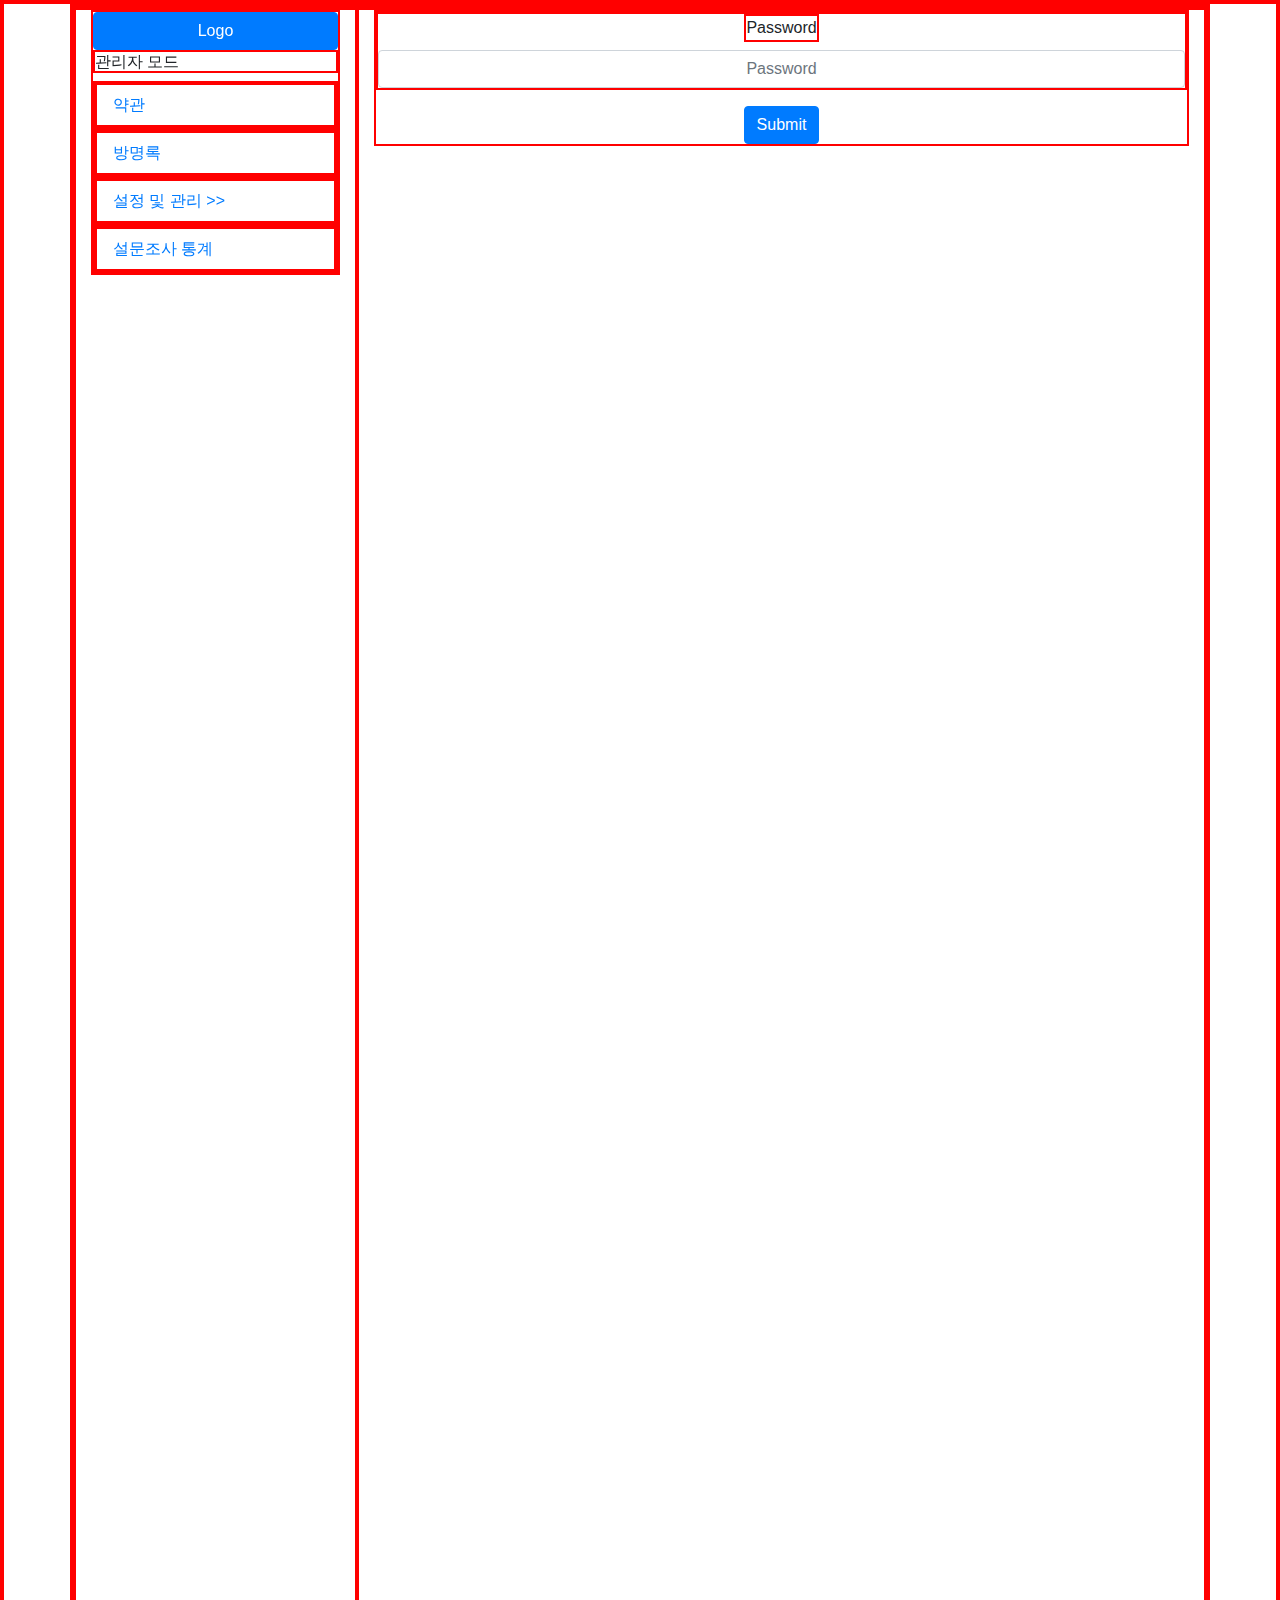
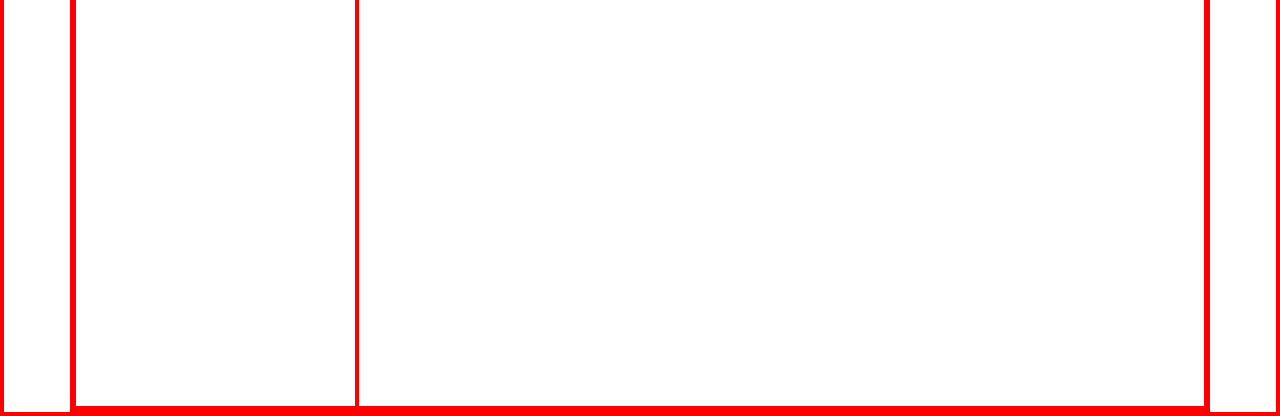
==== index.html @ 1a8ba3bc "기본 layout 구현" ====
<!doctype html>
<html lang="en">
  <head>
    <!-- Required meta tags -->
    <meta charset="utf-8">
    <meta name="viewport" content="width=device-width, initial-scale=1, shrink-to-fit=no">

    <!-- Bootstrap CSS -->
    <link rel="stylesheet" href="https://stackpath.bootstrapcdn.com/bootstrap/4.3.1/css/bootstrap.min.css" integrity="sha384-ggOyR0iXCbMQv3Xipma34MD+dH/1fQ784/j6cY/iJTQUOhcWr7x9JvoRxT2MZw1T" crossorigin="anonymous">
    <link rel="stylesheet" href="./index.css"/>

    <title>Hello, world!</title>
  </head>
  <body>
        <div class="container">
            <div class="row">
                <div class="col col-md-4 col-lg-3">
                    <ul class="nav flex-column sticky-top">
                        <a class="btn btn-primary" href="./index.html" role="button">Logo</a>
                        <h6>관리자 모드</h6>
                        <li class="nav-item">
                            <a class="nav-link" href="./index.html">약관</a>
                        </li>
                        <li class="nav-item">
                            <a class="nav-link" href="./guestbook.html">방명록</a>
                        </li>
                        <li class="nav-item">
                            <a class="nav-link" data-toggle="collapse" href="#NavCollapse" role="button" aria-expanded="false" aria-controls="NavCollapse">
                                설정 및 관리 >>
                            </a>
                            <div class="collapse" id="NavCollapse">
                                <div class="card card-body">
                                    <ul class="nav flex-column sticky-top">
                                        <li class="nav-item">
                                            <a class="nav-link" href="./main-screen-setting.html">메인화면 설정</a>
                                        </li>
                                        <li class="nav-item">
                                            <a class="nav-link" href="./term-setting.html">약관 관리</a>
                                        </li>
                                        <li class="nav-item">
                                            <a class="nav-link" href="./survey-setting.html">설문조사 관리</a>
                                        </li>
                                    </ul>
                                </div>
                            </div>
                        </li>
                        <li class="nav-item">
                            <a class="nav-link" href="#">설문조사 통계</a>
                        </li>
                    </ul>
                </div>

                <div class="col main text-center">
                    <form>
                        <div class="form-group">
                            <label for="InputPassword">Password</label>
                            <input type="password" class="form-control text-center" id="InputPassword" placeholder="Password">
                        </div>
                        <button type="submit" class="btn btn-primary">Submit</button>
                    </form>
                </div>
            </div>
        </div>
        


    <!-- Optional JavaScript -->
    <!-- jQuery first, then Popper.js, then Bootstrap JS -->
    <script src="https://code.jquery.com/jquery-3.3.1.slim.min.js" integrity="sha384-q8i/X+965DzO0rT7abK41JStQIAqVgRVzpbzo5smXKp4YfRvH+8abtTE1Pi6jizo" crossorigin="anonymous"></script>
    <script src="https://cdnjs.cloudflare.com/ajax/libs/popper.js/1.14.7/umd/popper.min.js" integrity="sha384-UO2eT0CpHqdSJQ6hJty5KVphtPhzWj9WO1clHTMGa3JDZwrnQq4sF86dIHNDz0W1" crossorigin="anonymous"></script>
    <script src="https://stackpath.bootstrapcdn.com/bootstrap/4.3.1/js/bootstrap.min.js" integrity="sha384-JjSmVgyd0p3pXB1rRibZUAYoIIy6OrQ6VrjIEaFf/nJGzIxFDsf4x0xIM+B07jRM" crossorigin="anonymous"></script>
  </body>
</html>
---- index.css ----
* {
    border :2px solid red;
}

.main {
    height: 2000px;
}
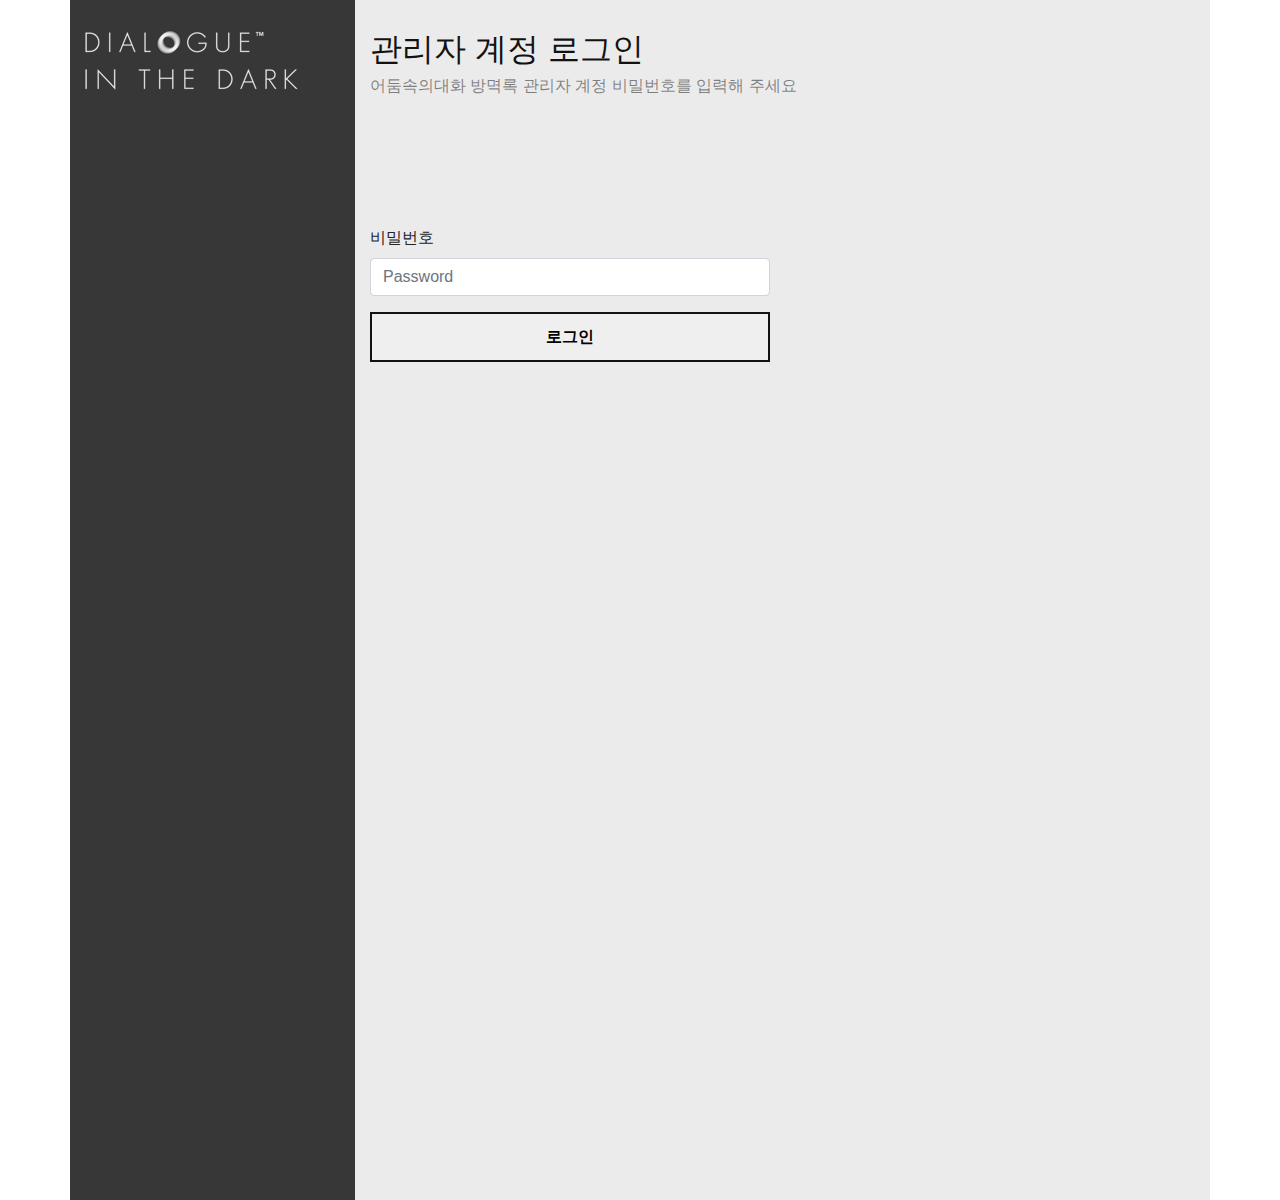
==== commit c07c9e36: "약관, 방명록, 설문조사, 앱배경설정, 팝업설정 구현" ====
--- a/index.html
+++ b/index.html
@@ -8,55 +8,31 @@
     <!-- Bootstrap CSS -->
     <link rel="stylesheet" href="https://stackpath.bootstrapcdn.com/bootstrap/4.3.1/css/bootstrap.min.css" integrity="sha384-ggOyR0iXCbMQv3Xipma34MD+dH/1fQ784/j6cY/iJTQUOhcWr7x9JvoRxT2MZw1T" crossorigin="anonymous">
     <link rel="stylesheet" href="./index.css"/>
+    <link rel="stylesheet" href="./button.css"/>
+    <link rel="stylesheet" href="./text.css"/>
 
     <title>Hello, world!</title>
   </head>
   <body>
         <div class="container">
             <div class="row">
-                <div class="col col-md-4 col-lg-3">
+                <div class="left-navbar col col-md-4 col-lg-3">
                     <ul class="nav flex-column sticky-top">
-                        <a class="btn btn-primary" href="./index.html" role="button">Logo</a>
-                        <h6>관리자 모드</h6>
-                        <li class="nav-item">
-                            <a class="nav-link" href="./index.html">약관</a>
-                        </li>
-                        <li class="nav-item">
-                            <a class="nav-link" href="./guestbook.html">방명록</a>
-                        </li>
-                        <li class="nav-item">
-                            <a class="nav-link" data-toggle="collapse" href="#NavCollapse" role="button" aria-expanded="false" aria-controls="NavCollapse">
-                                설정 및 관리 >>
-                            </a>
-                            <div class="collapse" id="NavCollapse">
-                                <div class="card card-body">
-                                    <ul class="nav flex-column sticky-top">
-                                        <li class="nav-item">
-                                            <a class="nav-link" href="./main-screen-setting.html">메인화면 설정</a>
-                                        </li>
-                                        <li class="nav-item">
-                                            <a class="nav-link" href="./term-setting.html">약관 관리</a>
-                                        </li>
-                                        <li class="nav-item">
-                                            <a class="nav-link" href="./survey-setting.html">설문조사 관리</a>
-                                        </li>
-                                    </ul>
-                                </div>
-                            </div>
-                        </li>
-                        <li class="nav-item">
-                            <a class="nav-link" href="#">설문조사 통계</a>
-                        </li>
+                        <a href="./index.html">
+                            <img src="images/web/did_logo.png"/>
+                        </a>
                     </ul>
                 </div>
 
-                <div class="col main text-center">
+                <div class="main col">
                     <form>
-                        <div class="form-group">
-                            <label for="InputPassword">Password</label>
-                            <input type="password" class="form-control text-center" id="InputPassword" placeholder="Password">
+                        <h2 class="title">관리자 계정 로그인</h2>
+                        <h6 class="subtitle">어둠속의대화 방멱록 관리자 계정 비밀번호를 입력해 주세요</h6>
+                        <div class="form-group password">
+                            <label for="InputPassword">비밀번호</label>
+                            <input type="password" class="form-control" id="InputPassword" placeholder="Password">
                         </div>
-                        <button type="submit" class="btn btn-primary">Submit</button>
+                        <button type="submit" class="button-primary-1">로그인</button>
                     </form>
                 </div>
             </div>
--- a/index.css
+++ b/index.css
@@ -1,7 +1,26 @@
 * {
-    border :2px solid red;
+    /* border :2px solid red; */
 }
 
 .main {
-    height: 2000px;
+    height: 1200px;
 }
+
+.left-navbar {
+    background-color:  #373737;
+    width: 370px;
+}
+
+.left-navbar .nav {
+    margin-top: 30px;
+}
+
+.main {
+    background-color: #EBEBEB;
+    padding-top: 30px;
+}
+
+.password {
+    width : 400px;
+    margin-top: 130px;
+}--- a/button.css
+++ b/button.css
@@ -0,0 +1,19 @@
+.button-primary-1 {
+    border:    2px solid #121212;
+    width: 400px;
+    height: 50px;
+    font-weight: bold;
+}
+
+.button-primary-2 {
+    border:    2px solid #121212;
+    width: 100px;
+    height: 40px;
+    font-weight: bold;
+}
+
+.button-search {
+    background-color: #cacaca;
+    width: 100px;
+    height: 40px;
+}--- a/text.css
+++ b/text.css
@@ -0,0 +1,30 @@
+.title {
+    color: #121212;
+}
+
+.subtitle {
+    color: #12121280;
+}
+
+.tab .nav-link {
+    color: #ffffff90;
+}
+
+.tab .nav-link:hover{
+    color: white;
+    border-left: 4px solid white;
+    background: rgba(255, 255, 255, 0.2);
+    -webkit-transition: background-color 500ms linear;
+    -ms-transition: background-color 500ms linear;
+    transition: background-color 500ms linear;
+}
+
+.smalltab .nav-link {
+    color: #ffffff90;
+    font-size: 13px;
+}
+
+.smalltab .nav-link:hover{
+    color: white;
+    border: 0px;
+}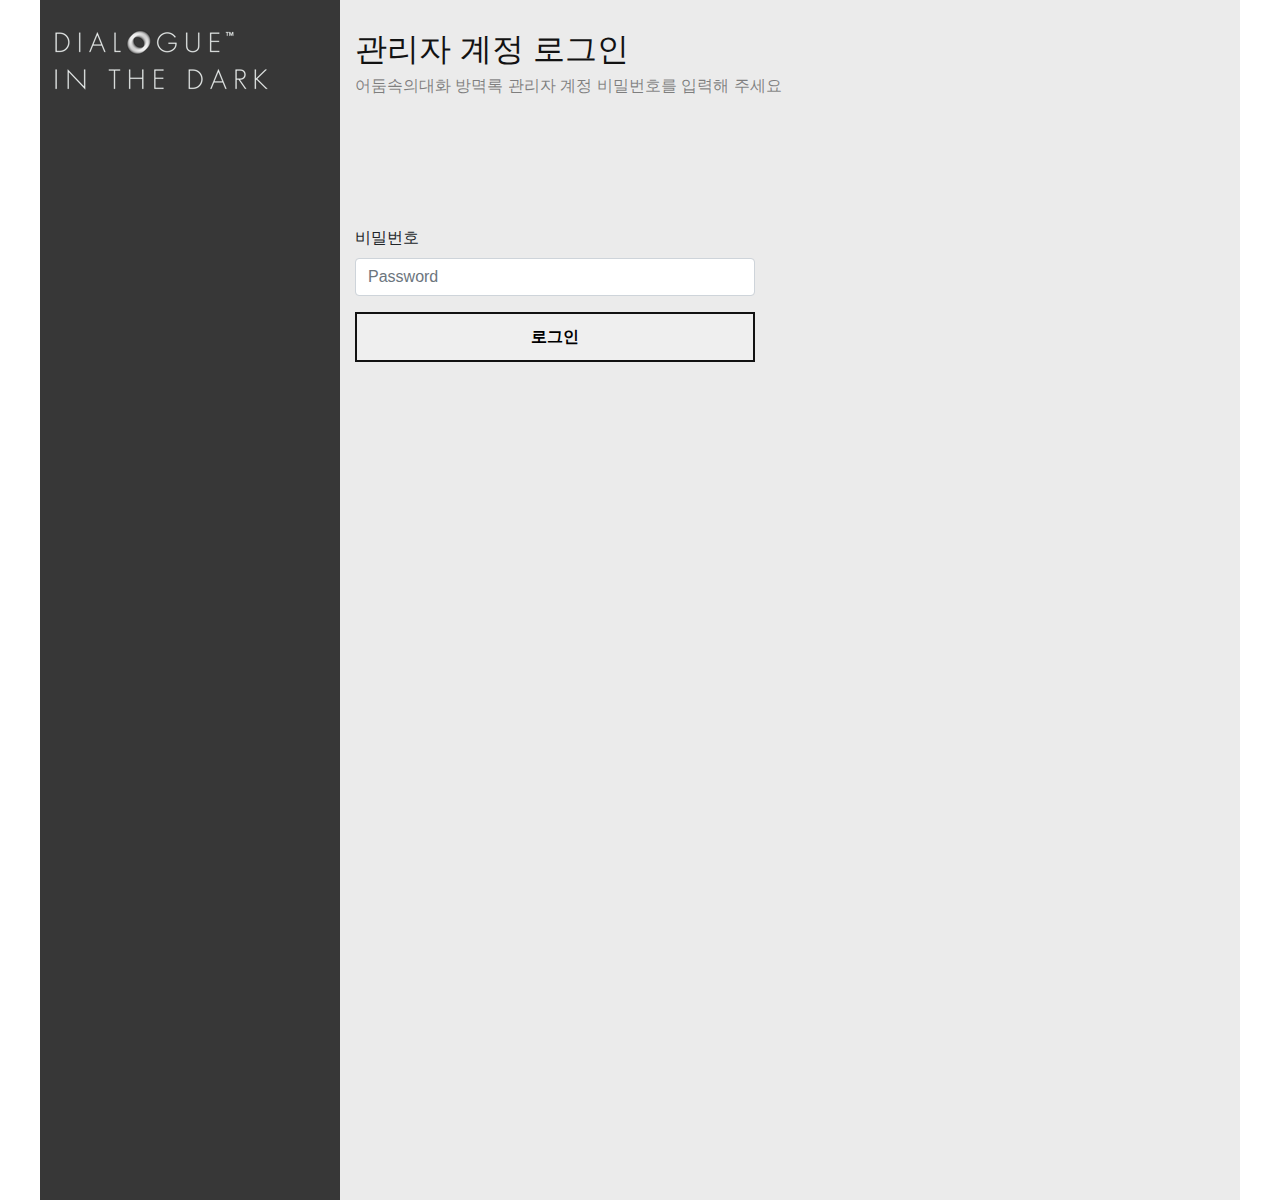
==== commit 1f79eef5: "프로토타입 레이아웃 구현 완료" ====
--- a/index.html
+++ b/index.html
@@ -16,7 +16,7 @@
   <body>
         <div class="container">
             <div class="row">
-                <div class="left-navbar col col-md-4 col-lg-3">
+                <div class="left-navbar col-3">
                     <ul class="nav flex-column sticky-top">
                         <a href="./index.html">
                             <img src="images/web/did_logo.png"/>
@@ -24,7 +24,7 @@
                     </ul>
                 </div>
 
-                <div class="main col">
+                <div class="main col-9">
                     <form>
                         <h2 class="title">관리자 계정 로그인</h2>
                         <h6 class="subtitle">어둠속의대화 방멱록 관리자 계정 비밀번호를 입력해 주세요</h6>
--- a/index.css
+++ b/index.css
@@ -1,5 +1,9 @@
 * {
     /* border :2px solid red; */
+}
+
+body > .container {
+    min-width: 1200px;
 }
 
 .main {
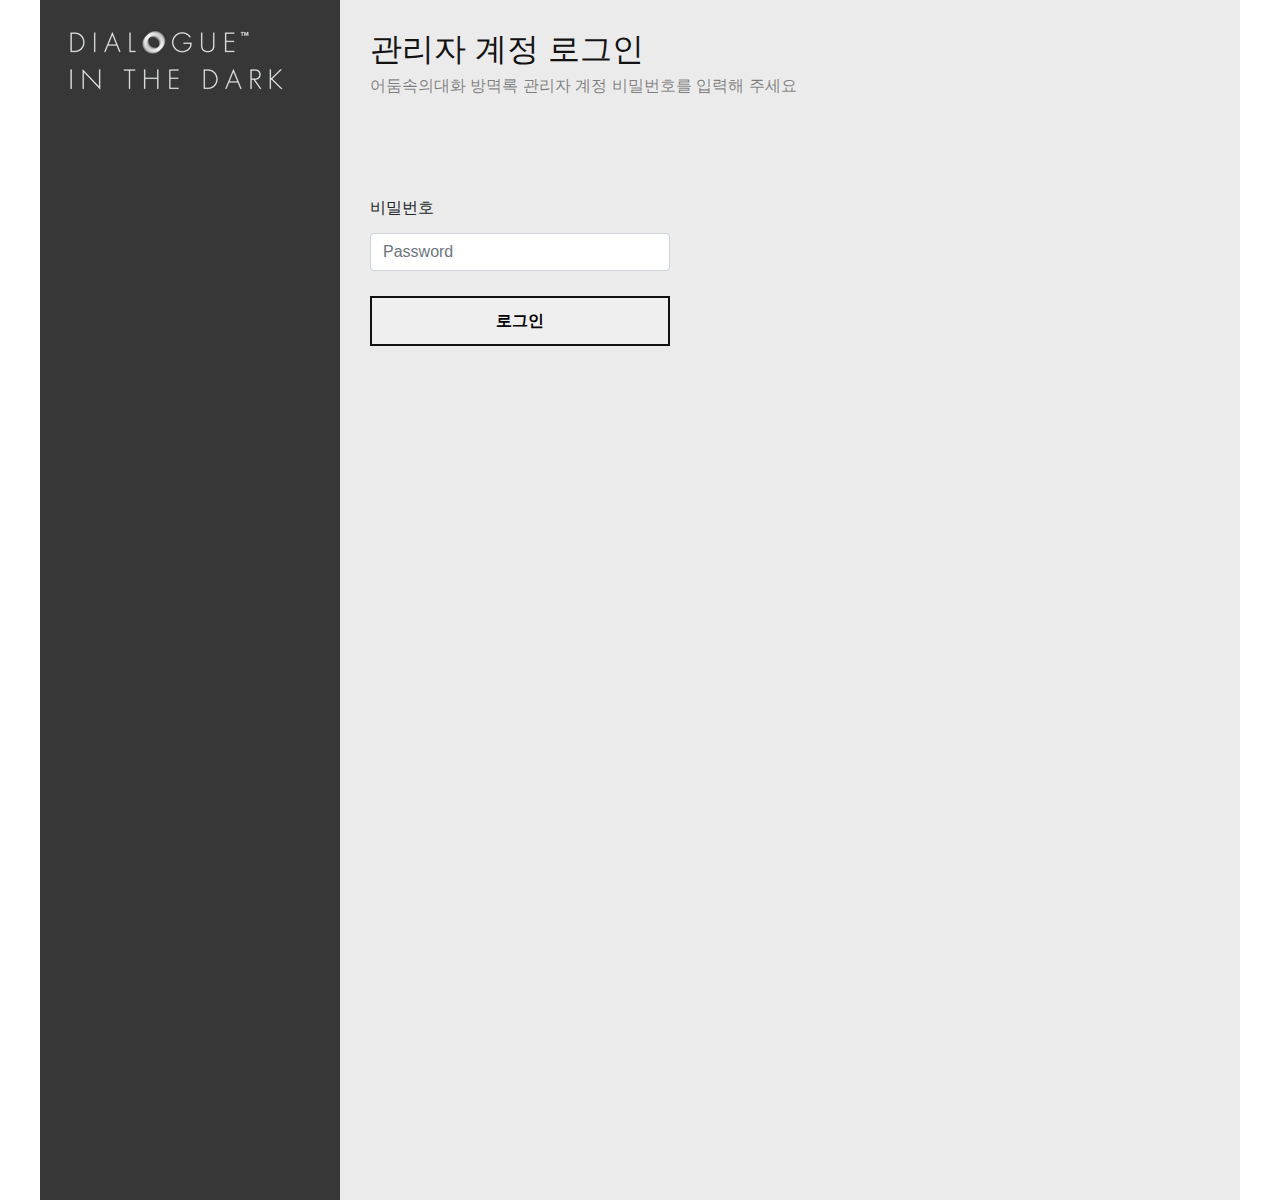
==== commit fc07156c: "프로토타입 디자인 구현 완료" ====
--- a/index.html
+++ b/index.html
@@ -10,6 +10,8 @@
     <link rel="stylesheet" href="./index.css"/>
     <link rel="stylesheet" href="./button.css"/>
     <link rel="stylesheet" href="./text.css"/>
+    <link rel="stylesheet" href="./common.css"/>
+    <link rel="stylesheet" href="./nav.css"/>
 
     <title>Hello, world!</title>
   </head>
@@ -29,10 +31,10 @@
                         <h2 class="title">관리자 계정 로그인</h2>
                         <h6 class="subtitle">어둠속의대화 방멱록 관리자 계정 비밀번호를 입력해 주세요</h6>
                         <div class="form-group password">
-                            <label for="InputPassword">비밀번호</label>
+                            <label for="InputPassword"><h6>비밀번호</h6></label>
                             <input type="password" class="form-control" id="InputPassword" placeholder="Password">
+                            <button type="submit" class="button-primary-1">로그인</button>
                         </div>
-                        <button type="submit" class="button-primary-1">로그인</button>
                     </form>
                 </div>
             </div>
--- a/index.css
+++ b/index.css
@@ -1,30 +1,9 @@
-* {
-    /* border :2px solid red; */
+.password {
+    width: 300px;
+    margin-top: 100px;
 }
 
-body > .container {
-    min-width: 1200px;
-}
-
-.main {
-    height: 1200px;
-}
-
-.left-navbar {
-    background-color:  #373737;
-    width: 370px;
-}
-
-.left-navbar .nav {
-    margin-top: 30px;
-}
-
-.main {
-    background-color: #EBEBEB;
-    padding-top: 30px;
-}
-
-.password {
-    width : 400px;
-    margin-top: 130px;
+.password .button-primary-1 {
+    width: 300px;
+    margin-top: 25px;
 }--- a/button.css
+++ b/button.css
@@ -14,6 +14,8 @@
 
 .button-search {
     background-color: #cacaca;
-    width: 100px;
+    width: 90px;
     height: 40px;
+    border: 0px;
+    font-weight: bold;
 }--- a/common.css
+++ b/common.css
@@ -0,0 +1,9 @@
+.main {
+    height: 1200px;
+    background-color: #EBEBEB;
+    padding: 30px;
+}
+
+body > .container {
+    min-width: 1200px;
+}--- a/nav.css
+++ b/nav.css
@@ -0,0 +1,36 @@
+.left-navbar {
+    background-color:  #373737;
+}
+
+.left-navbar .nav {
+    margin-top: 30px;
+    margin-left: 15px;
+}
+
+.left-navbar .nav > a {
+    margin-bottom: 70px;
+}
+
+.left-navbar .nav li {
+    margin-bottom: 10px;
+}
+
+.left-navbar .card {
+    background-color: #373737;
+    padding: 0px;
+}
+
+.left-navbar .card .nav{
+    margin: 0px;
+    padding-left: 55px;
+    padding-top: 10px;
+}
+
+.left-navbar .card .nav-link{
+    padding: 5px;
+}
+
+.left-navbar .logout{
+    color: white;
+    margin-top: 180%;
+}